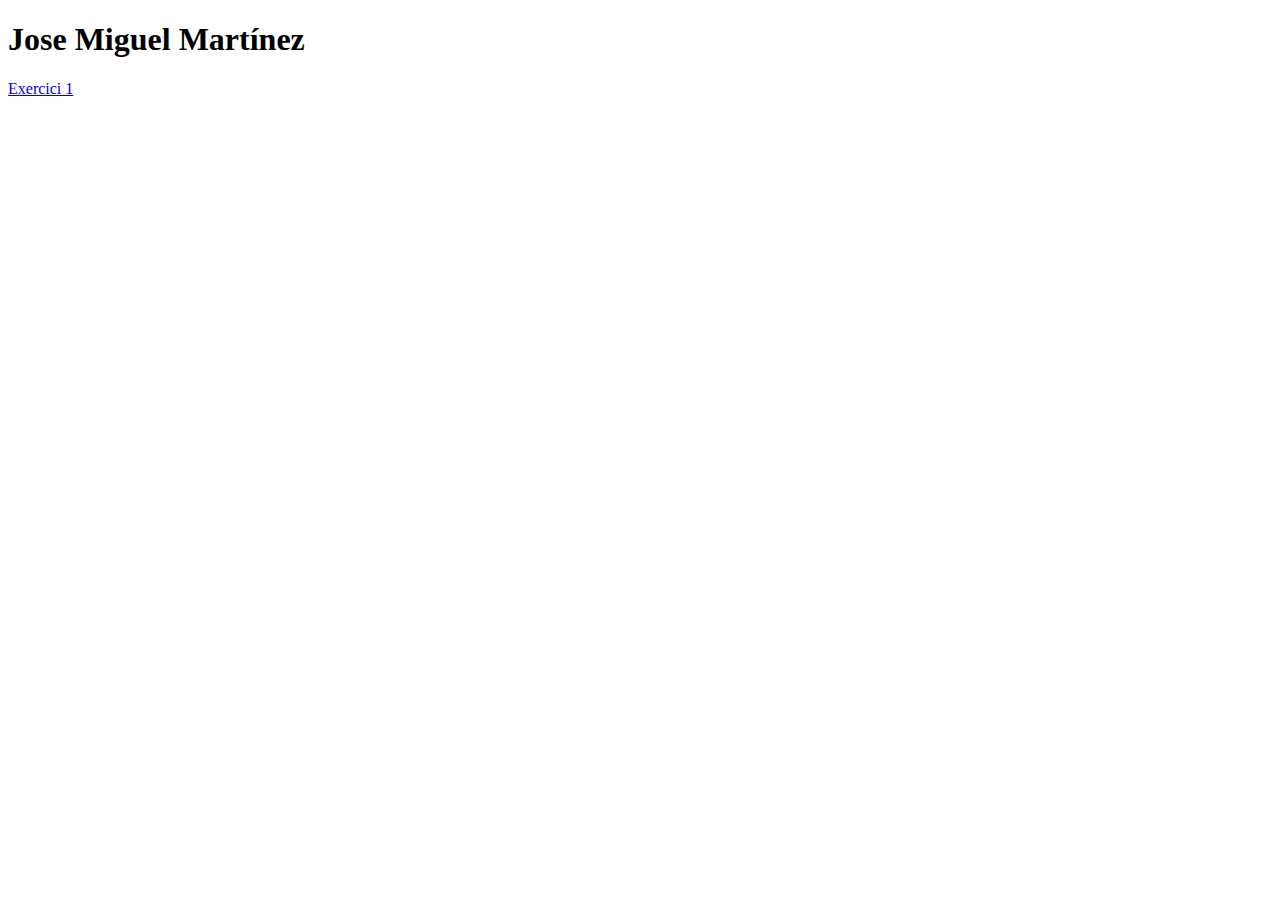
==== index.html @ bb55974a "Add files via upload" ====
<!DOCTYPE html>
<html>
<head>
    <meta charset="UTF-8">
    <meta name="viewport" content="width=device-width, initial-scale=1.0">
    <title>Jose Miguel Martínez</title>
</head>
<body>
    <h1>Jose Miguel Martínez</h1>
    <a href="exercicis/ex1.html">Exercici 1</a>
</body>
</html>
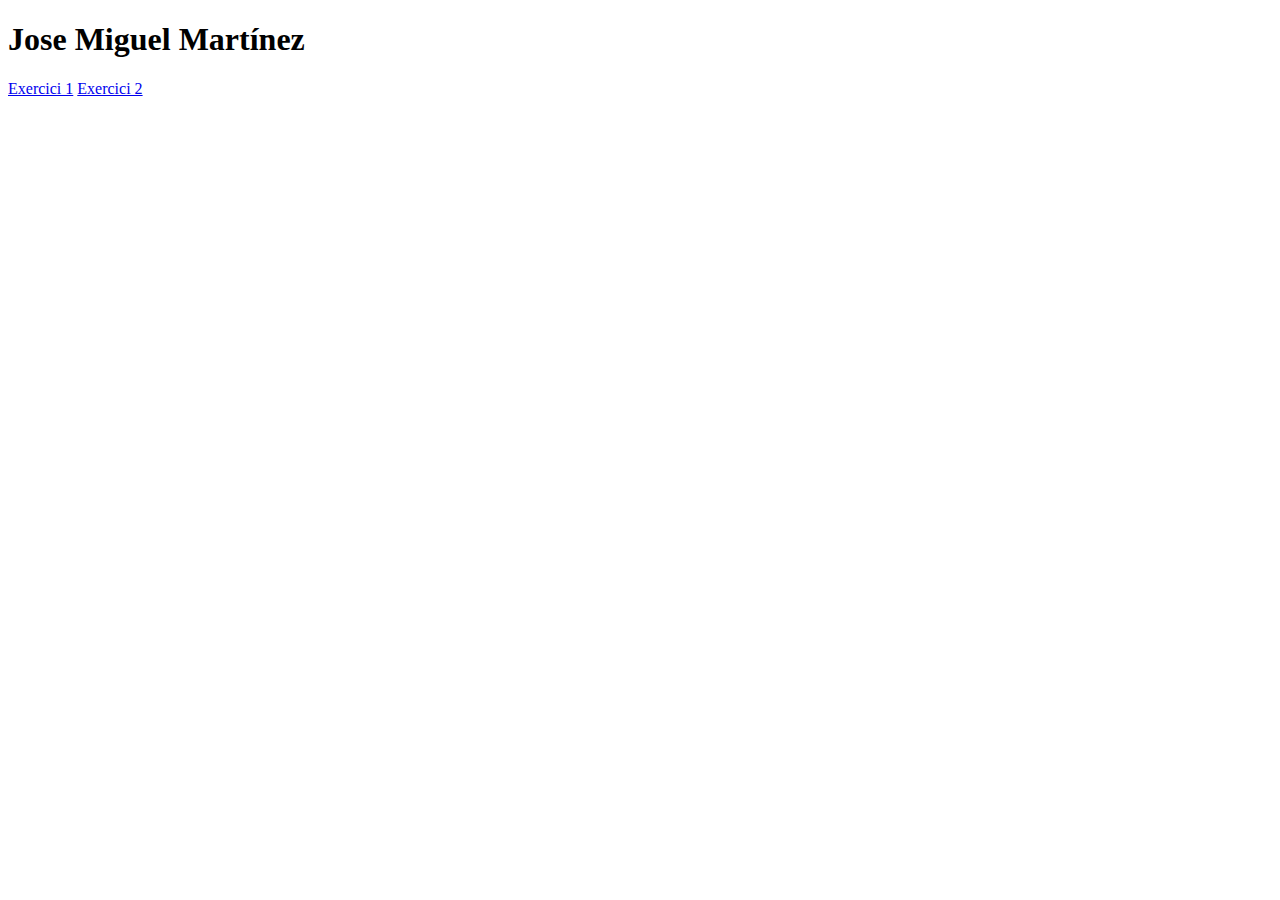
==== commit 5343ade3: "ex2" ====
--- a/index.html
+++ b/index.html
@@ -8,5 +8,7 @@
 <body>
     <h1>Jose Miguel Martínez</h1>
     <a href="exercicis/ex1.html">Exercici 1</a>
+    <a href="exercicis/ex2.html">Exercici 2</a>
 </body>
-</html>+</html>
+
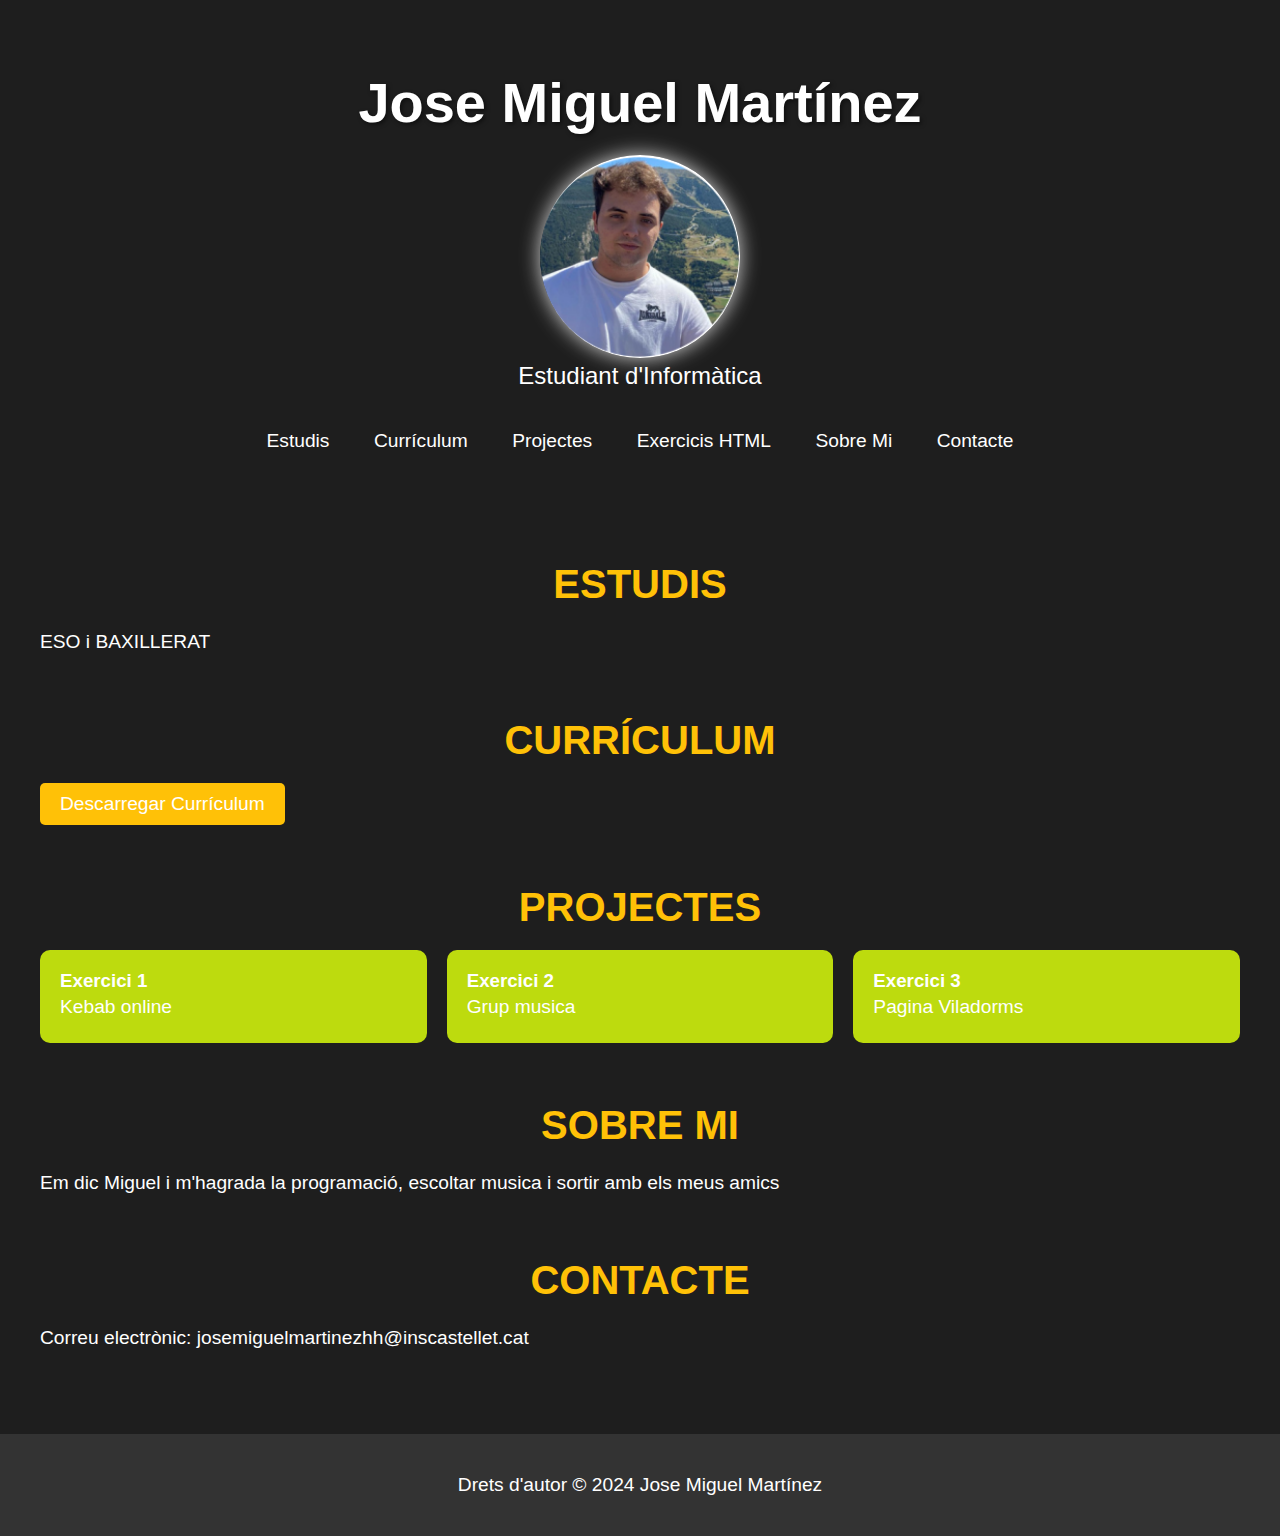
==== commit dade3006: "." ====
--- a/index.html
+++ b/index.html
@@ -1,14 +1,68 @@
 <!DOCTYPE html>
-<html>
+<html lang="ca">
 <head>
     <meta charset="UTF-8">
     <meta name="viewport" content="width=device-width, initial-scale=1.0">
     <title>Jose Miguel Martínez</title>
+    <link rel="stylesheet" href="index.css">
 </head>
 <body>
-    <h1>Jose Miguel Martínez</h1>
-    <a href="exercicis/ex1.html">Exercici 1</a>
-    <a href="exercicis/ex2.html">Exercici 2</a>
+    <header>
+        <div class="container">
+            <h1>Jose Miguel Martínez</h1>
+            <img src="imagenes_index/imagen.png" alt="Foto de Jose Miguel Martínez" width="200px">
+            <p>Estudiant d'Informàtica</p>
+            <nav>
+                <ul>
+                    <li><a href="#estudis">Estudis</a></li>
+                    <li><a href="#curriculum">Currículum</a></li>
+                    <li><a href="#projectes">Projectes</a></li>
+                    <li><a href="#exercicis">Exercicis HTML</a></li>
+                    <li><a href="#sobre_mi">Sobre Mi</a></li>
+                    <li><a href="#contacte">Contacte</a></li>
+                </ul>
+            </nav>
+        </div>
+    </header>
+    <div class="container">
+        <section id="estudis">
+            <h2>Estudis</h2>
+            <p>ESO i BAXILLERAT</p>
+        </section>
+        <section id="curriculum">
+            <h2>Currículum</h2>
+            <a href="imagenes_index/Jose Miguel.pdf" download class="btn">Descarregar Currículum</a>
+        </section>
+        <section id="projectes">
+            <h2>Projectes</h2>
+            <div class="project-grid">
+                <div class="project" onclick="window.location.href='exercicis/ex1.html';">
+                    <h3>Exercici 1</h3>
+                    <p>Kebab online</p>
+                </div>
+                <div class="project" onclick="window.location.href='exercicis/ex2.html';">
+                    <h3>Exercici 2</h3>
+                    <p>Grup musica</p>
+                </div>
+                <div class="project" onclick="window.location.href='exercicis/ex3.html';">
+                    <h3>Exercici 3</h3>
+                    <p>Pagina Viladorms</p>
+                </div>
+            </div>
+        </section>
+        <section id="sobre_mi">
+            <h2>Sobre Mi</h2>
+            <p>Em dic Miguel i m'hagrada la programació, escoltar musica i sortir amb els meus amics</p>
+        </section>
+        <section id="contacte">
+            <h2>Contacte</h2>
+            <p>Correu electrònic: josemiguelmartinezhh@inscastellet.cat</p>
+        </section>
+    </div>
+    <footer>
+        <div class="container">
+            <p>Drets d'autor © 2024 Jose Miguel Martínez</p>
+        </div>
+    </footer>
 </body>
-</html>
-
+</html>--- a/index.css
+++ b/index.css
@@ -0,0 +1,135 @@
+/* Reset de estilos */
+body, h1, h2, h3, p, ul, li {
+    margin: 0;
+    padding: 0;
+    box-sizing: border-box;
+}
+
+/* Estilos Generales */
+body {
+    font-family: 'Arial Black', sans-serif;
+    background-color: #1e1e1e;
+    color: #fff;
+    background-image: url('background.jpg');
+    background-size: cover;
+    background-position: center;
+}
+
+.container {
+    max-width: 1200px;
+    margin: 0 auto;
+    padding: 20px;
+    overflow: hidden;
+}
+
+/* Encabezado */
+header {
+    text-align: center;
+    padding: 50px 0;
+}
+
+header h1 {
+    font-size: 3.5em;
+    margin-bottom: 20px;
+    text-shadow: 2px 2px 4px rgba(0, 0, 0, 0.5);
+}
+
+header p {
+    font-size: 1.5em;
+    margin-bottom: 20px;
+}
+
+header img {
+    width: 200px;
+    border-radius: 50%;
+    box-shadow: 0 0 20px rgba(255, 255, 255, 0.8);
+}
+
+/* Navegación */
+nav ul {
+    list-style: none;
+    text-align: center;
+    padding: 20px 0;
+}
+
+nav ul li {
+    display: inline-block;
+    margin: 0 20px;
+}
+
+nav ul li a {
+    text-decoration: none;
+    color: #fff;
+    font-size: 1.2em;
+    transition: color 0.3s ease;
+}
+
+nav ul li a:hover {
+    color: #ffc107;
+}
+
+/* Secciones */
+section {
+    margin-bottom: 60px;
+}
+
+section h2 {
+    font-size: 2.5em;
+    margin-bottom: 20px;
+    text-align: center;
+    text-transform: uppercase;
+    color: #ffc107;
+}
+
+section p {
+    font-size: 1.2em;
+    line-height: 1.6;
+    text-align: justify;
+}
+
+/* Botón Descargar */
+.btn {
+    display: inline-block;
+    padding: 10px 20px;
+    background-color: #ffc107;
+    color: #fff;
+    text-decoration: none;
+    font-size: 1.2em;
+    border-radius: 5px;
+    transition: background-color 0.3s ease;
+}
+
+.btn:hover {
+    background-color: #333;
+}
+
+/* Pie de Página */
+footer {
+    text-align: center;
+    padding: 20px 0;
+    background-color: #333;
+}
+
+footer p {
+    font-size: 1.2em;
+    color: #fff;
+}
+
+/* Estilos de los proyectos */
+.project-grid {
+    display: grid;
+    grid-template-columns: repeat(3, 1fr);
+    gap: 20px;
+}
+
+.project {
+    background-color: #bddb0e;
+    padding: 20px;
+    border-radius: 10px;
+    cursor: pointer;
+    transition: background-color 0.3s ease;
+}
+
+.project:hover {
+    background-color: #2c2828;
+}
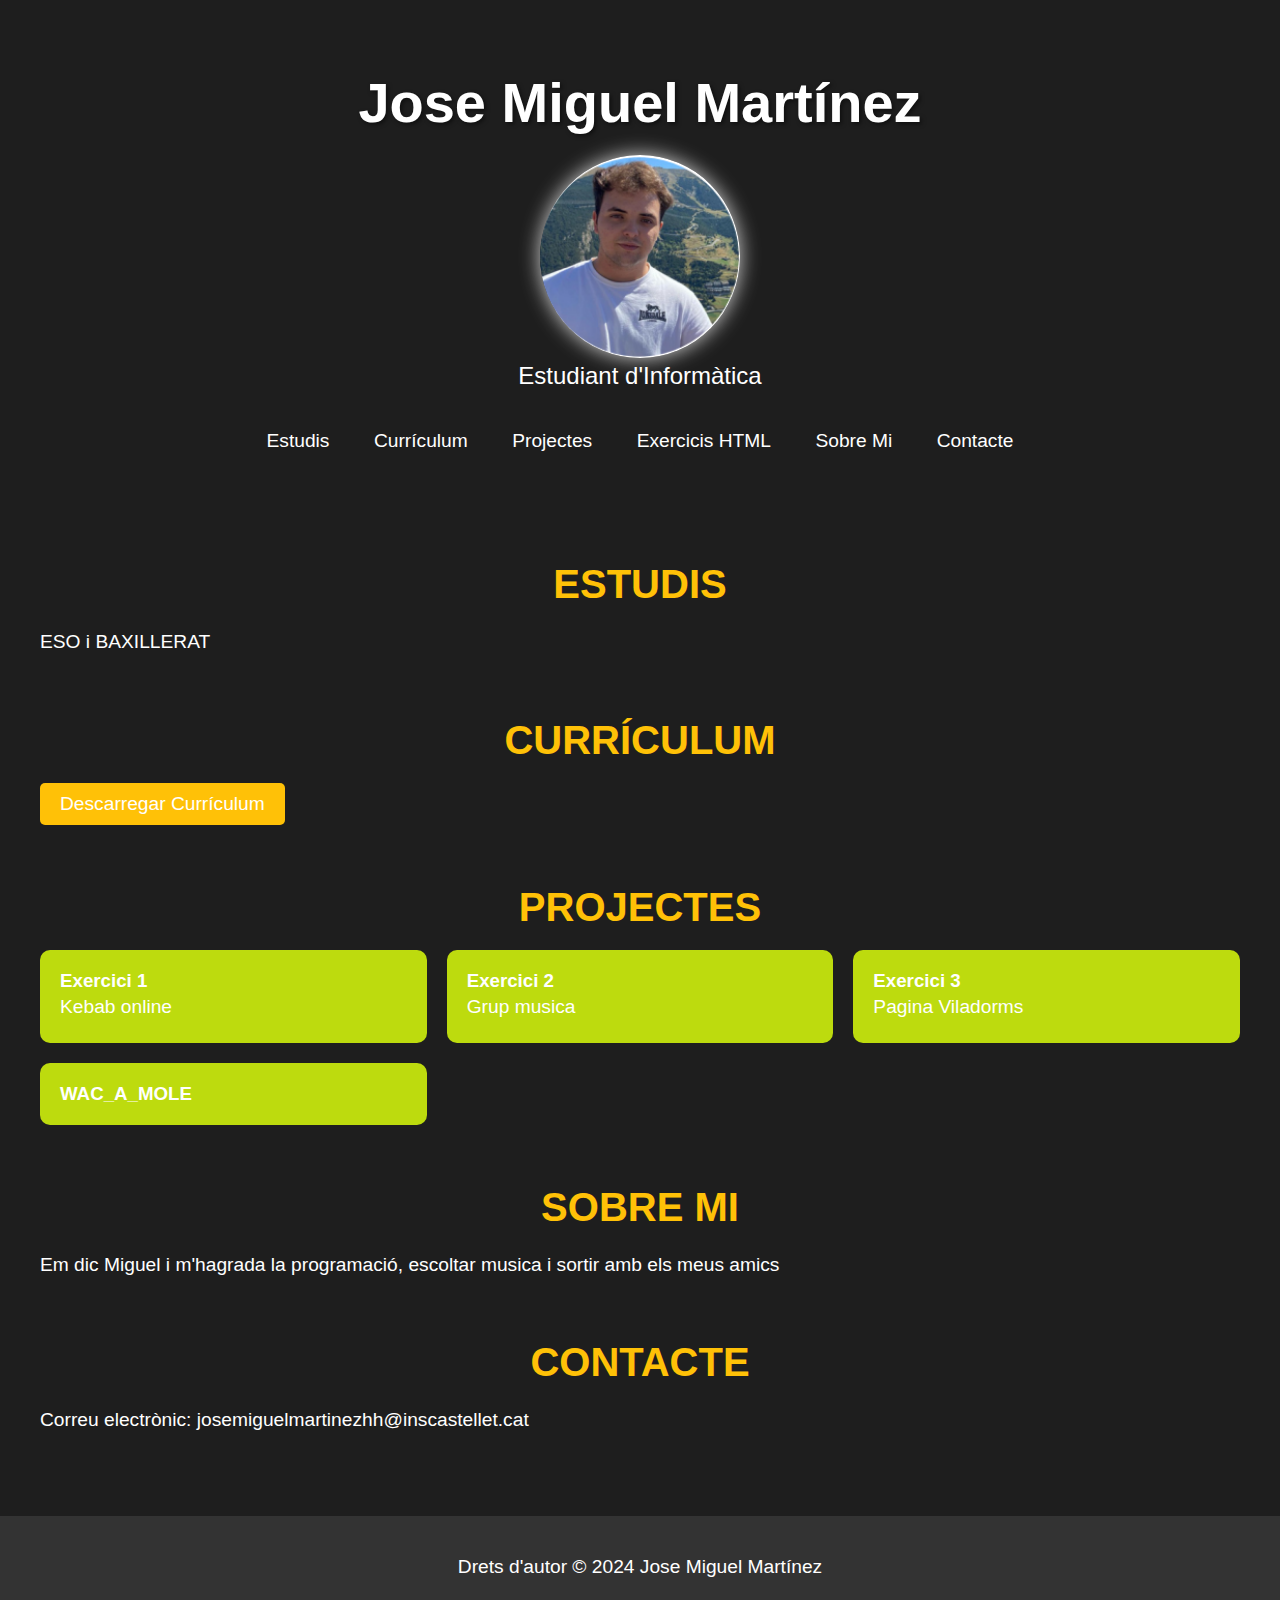
==== commit 7eaea666: "." ====
--- a/index.html
+++ b/index.html
@@ -48,6 +48,9 @@
                     <h3>Exercici 3</h3>
                     <p>Pagina Viladorms</p>
                 </div>
+                <div class="project" onclick="window.location.href='exercicis/main.html';">
+                    <h3>WAC_A_MOLE</h3>
+                </div>
             </div>
         </section>
         <section id="sobre_mi">
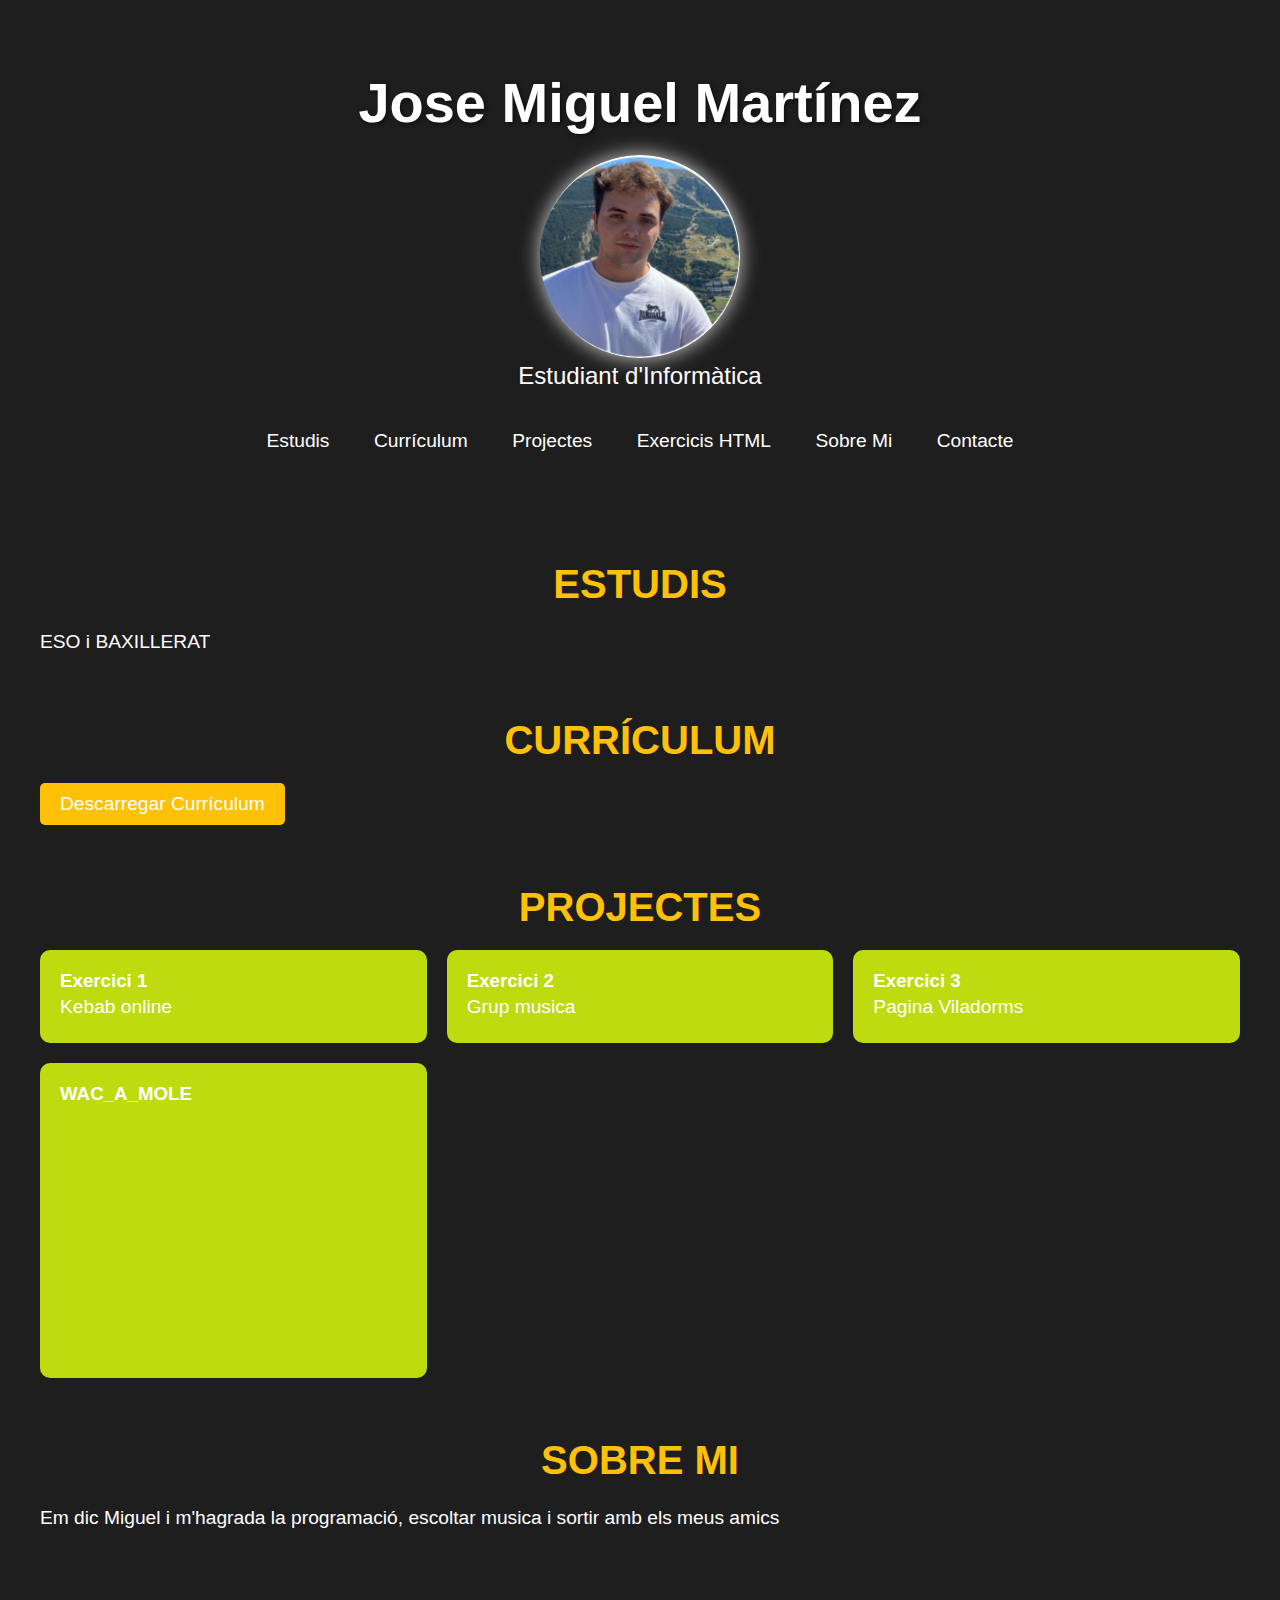
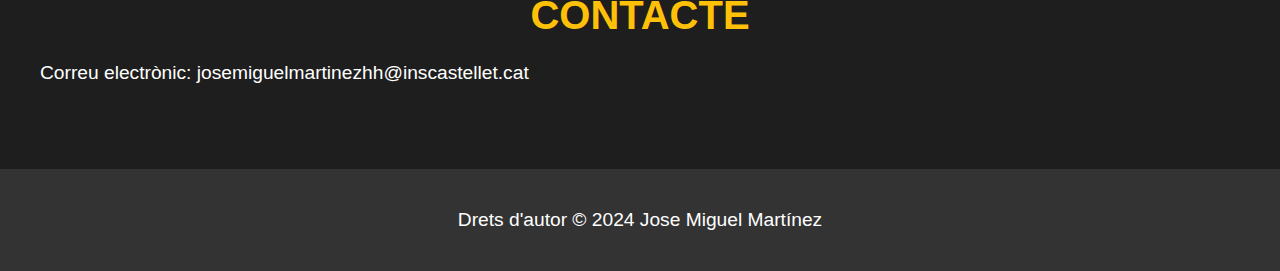
==== commit d1bb0dda: "." ====
--- a/index.html
+++ b/index.html
@@ -51,6 +51,7 @@
                 <div class="project" onclick="window.location.href='exercicis/main.html';">
                     <h3>WAC_A_MOLE</h3>
                 </div>
+                <iframe width="100%" height="315" src="https://drive.google.com/file/d/1HCe6ioCL4DoQCEGMzGdlbnEhU5Pfitz3/view?usp=sharing" title="YouTube video player" frameborder="0" allow="accelerometer; autoplay; clipboard-write; encrypted-media; gyroscope; picture-in-picture; web-share" allowfullscreen></iframe>
             </div>
         </section>
         <section id="sobre_mi">
